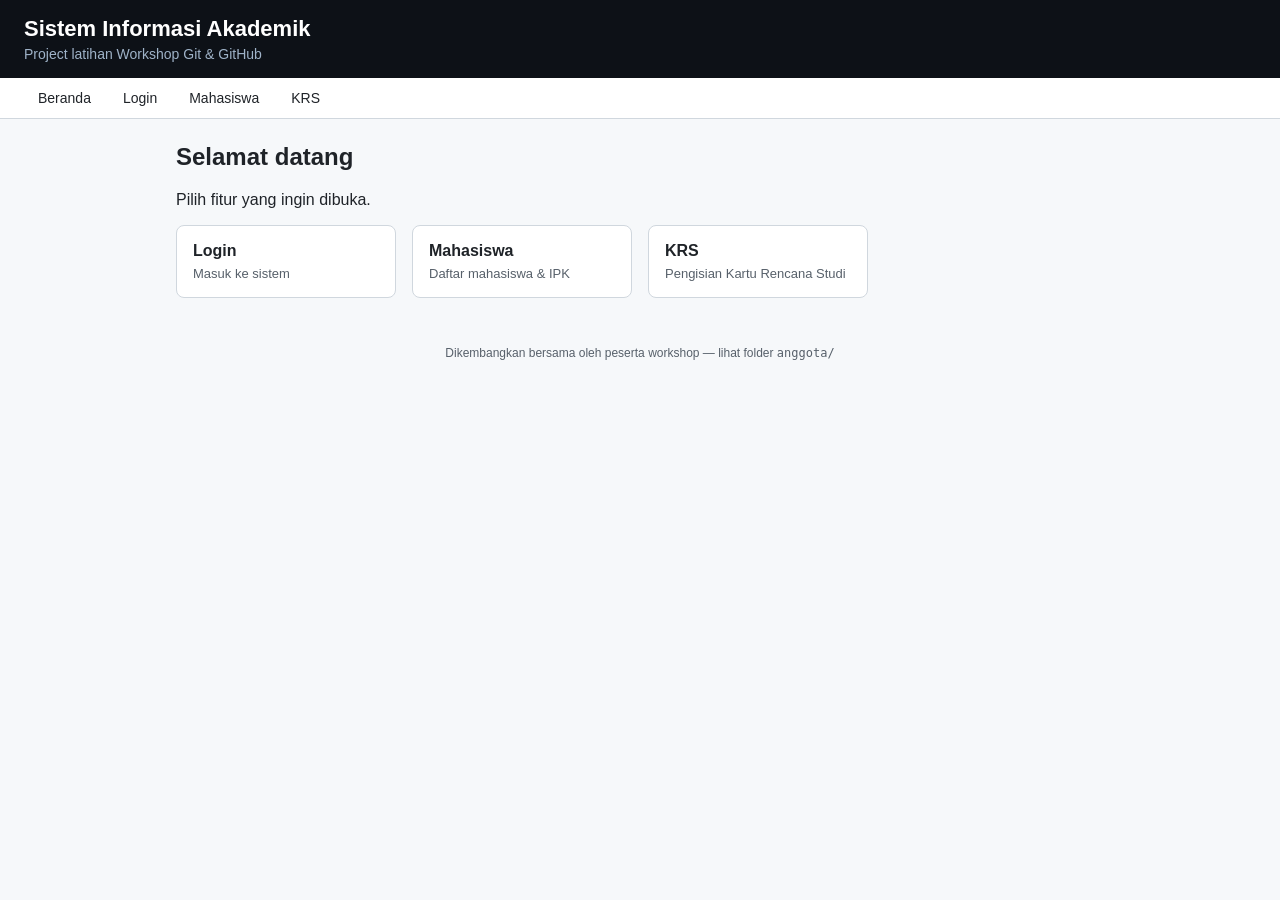
==== index.html @ 8dddb6b6 "Initial project" ====
<!DOCTYPE html>
<html lang="id">
<head>
  <meta charset="UTF-8">
  <meta name="viewport" content="width=device-width, initial-scale=1.0">
  <title>SIAKAD — Beranda</title>
  <link rel="stylesheet" href="css/style.css">
</head>
<body>
  <div class="header">
    <h1>Sistem Informasi Akademik</h1>
    <p>Project latihan Workshop Git &amp; GitHub</p>
  </div>

  <nav>
    <a href="index.html">Beranda</a>
    <a href="pages/login.html">Login</a>
    <a href="pages/mahasiswa.html">Mahasiswa</a>
    <a href="pages/krs.html">KRS</a>
    <!-- MENU: tambahkan menu fitur baru di bawah baris ini -->
  </nav>

  <main>
    <h2>Selamat datang</h2>
    <p>Pilih fitur yang ingin dibuka.</p>

    <div class="kartu-grid">
      <a class="kartu" href="pages/login.html">
        <h3>Login</h3>
        <p>Masuk ke sistem</p>
      </a>
      <a class="kartu" href="pages/mahasiswa.html">
        <h3>Mahasiswa</h3>
        <p>Daftar mahasiswa &amp; IPK</p>
      </a>
      <a class="kartu" href="pages/krs.html">
        <h3>KRS</h3>
        <p>Pengisian Kartu Rencana Studi</p>
      </a>
      <!-- KARTU: tambahkan kartu fitur baru di bawah baris ini -->
    </div>
  </main>

  <footer>
    Dikembangkan bersama oleh peserta workshop — lihat folder <code>anggota/</code>
  </footer>
</body>
</html>
---- css/style.css ----
/* ============================================
   SIAKAD Workshop — style bersama semua halaman
   ============================================ */
:root {
  --primer: #0d1117;
  --aksen: #f05033;
  --teks: #1f2328;
  --abu: #57606a;
  --garis: #d0d7de;
  --latar: #f6f8fa;
  --sukses: #1a7f37;
  --bahaya: #cf222e;
}

* { box-sizing: border-box; }

body {
  margin: 0;
  font-family: "Segoe UI", Arial, sans-serif;
  color: var(--teks);
  background: var(--latar);
}

.header {
  background: var(--primer);
  color: #fff;
  padding: 16px 24px;
}

.header h1 {
  margin: 0;
  font-size: 22px;
}

.header p {
  margin: 4px 0 0;
  color: #9fb3c8;
  font-size: 14px;
}

nav {
  background: #fff;
  border-bottom: 1px solid var(--garis);
  padding: 0 24px;
  display: flex;
  flex-wrap: wrap;
  gap: 4px;
}

nav a {
  display: inline-block;
  padding: 12px 14px;
  color: var(--teks);
  text-decoration: none;
  font-size: 14px;
}

nav a:hover { color: var(--aksen); }

main {
  max-width: 960px;
  margin: 24px auto;
  padding: 0 16px;
}

.kartu-grid {
  display: grid;
  grid-template-columns: repeat(auto-fill, minmax(200px, 1fr));
  gap: 16px;
}

.kartu {
  background: #fff;
  border: 1px solid var(--garis);
  border-radius: 8px;
  padding: 16px;
  text-decoration: none;
  color: var(--teks);
}

.kartu h3 { margin: 0 0 6px; font-size: 16px; }
.kartu p { margin: 0; color: var(--abu); font-size: 13px; }
.kartu:hover { border-color: var(--aksen); }

.panel {
  background: #fff;
  border: 1px solid var(--garis);
  border-radius: 8px;
  padding: 20px;
}

table { width: 100%; border-collapse: collapse; }
th, td { text-align: left; padding: 10px; border-bottom: 1px solid var(--garis); font-size: 14px; }
th { background: var(--latar); }

label { display: block; margin: 12px 0 4px; font-size: 14px; font-weight: 600; }

input[type="text"],
input[type="password"] {
  width: 100%;
  padding: 10px;
  border: 1px solid var(--garis);
  border-radius: 6px;
  font-size: 14px;
}

button {
  margin-top: 16px;
  padding: 10px 18px;
  background: var(--sukses);
  color: #fff;
  border: 0;
  border-radius: 6px;
  font-size: 14px;
  cursor: pointer;
}

.pesan-error { color: var(--bahaya); font-size: 14px; margin-top: 12px; }
.pesan-sukses { color: var(--sukses); font-size: 14px; margin-top: 12px; }

footer {
  text-align: center;
  color: var(--abu);
  font-size: 12px;
  padding: 24px;
}
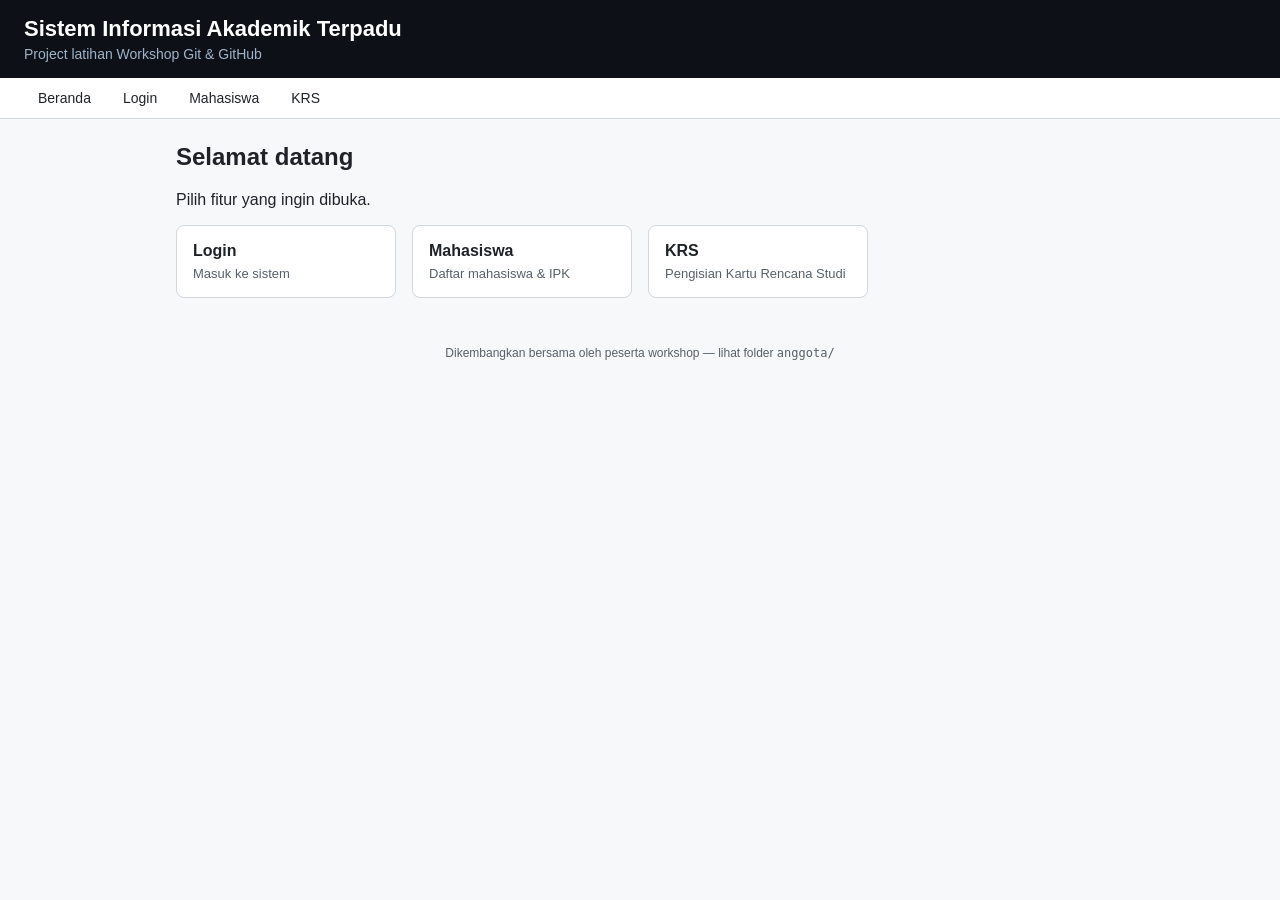
==== commit 254016bd: "Change homepage title to SIAKAD Terpadu" ====
--- a/index.html
+++ b/index.html
@@ -8,7 +8,7 @@
 </head>
 <body>
   <div class="header">
-    <h1>Sistem Informasi Akademik</h1>
+    <h1>Sistem Informasi Akademik Terpadu</h1>
     <p>Project latihan Workshop Git &amp; GitHub</p>
   </div>
 
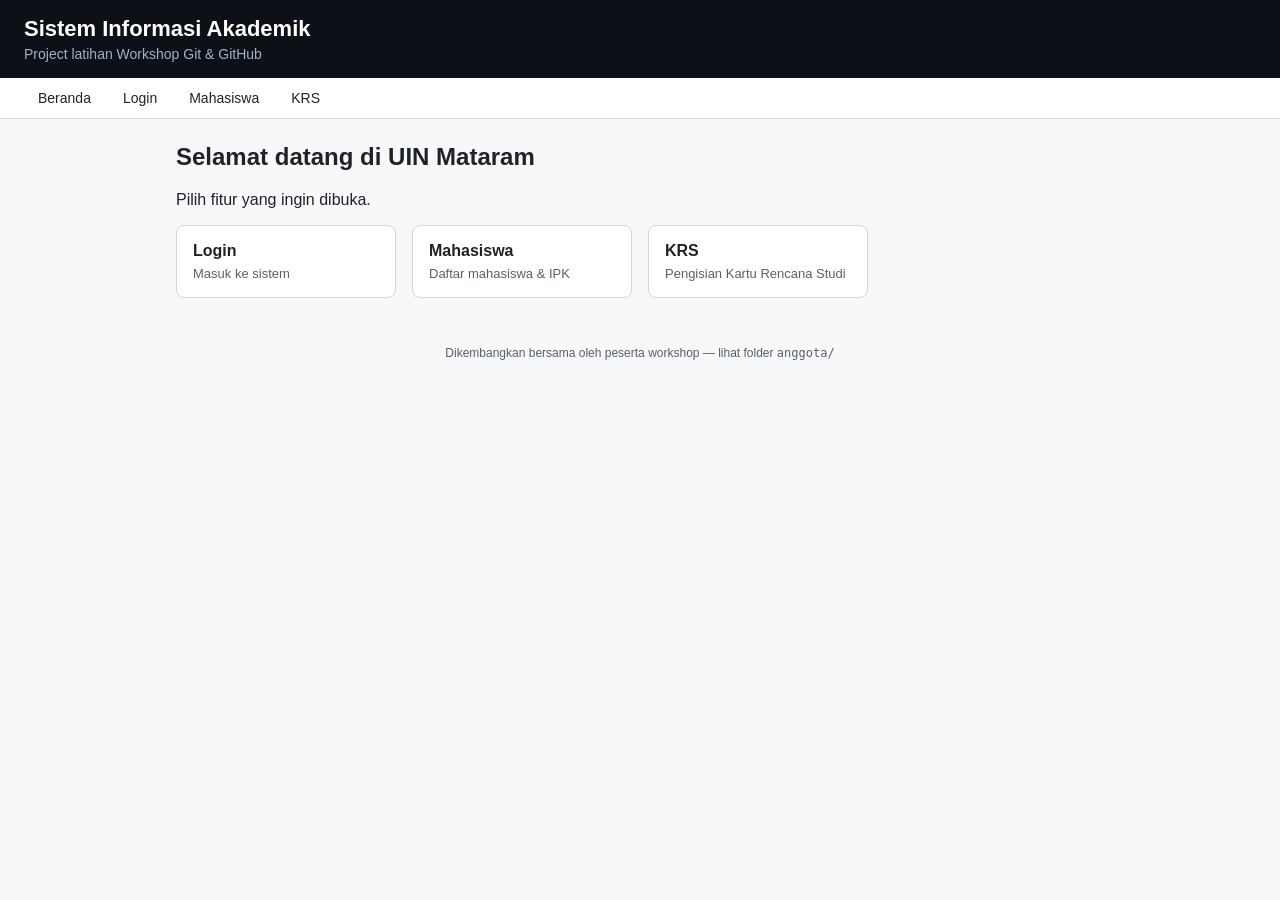
==== commit 529787f3: "update ucapan selamat datang" ====
--- a/index.html
+++ b/index.html
@@ -8,7 +8,7 @@
 </head>
 <body>
   <div class="header">
-    <h1>Sistem Informasi Akademik Terpadu</h1>
+    <h1>Sistem Informasi Akademik</h1>
     <p>Project latihan Workshop Git &amp; GitHub</p>
   </div>
 
@@ -21,7 +21,7 @@
   </nav>
 
   <main>
-    <h2>Selamat datang</h2>
+    <h2>Selamat datang di UIN Mataram</h2>
     <p>Pilih fitur yang ingin dibuka.</p>
 
     <div class="kartu-grid">
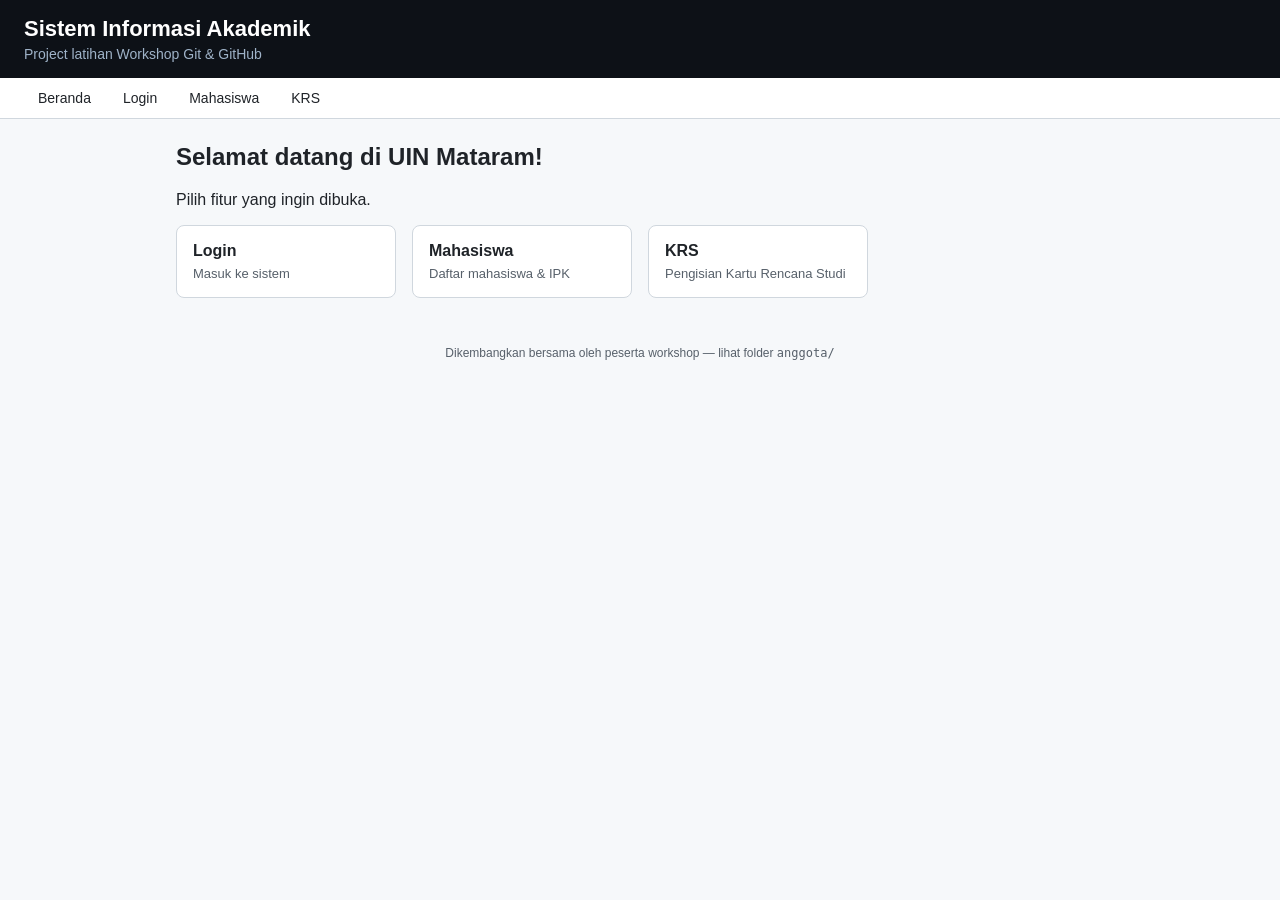
==== commit 9d02722f: "updates" ====
--- a/index.html
+++ b/index.html
@@ -21,7 +21,7 @@
   </nav>
 
   <main>
-    <h2>Selamat datang di UIN Mataram</h2>
+    <h2>Selamat datang di UIN Mataram!</h2>
     <p>Pilih fitur yang ingin dibuka.</p>
 
     <div class="kartu-grid">
